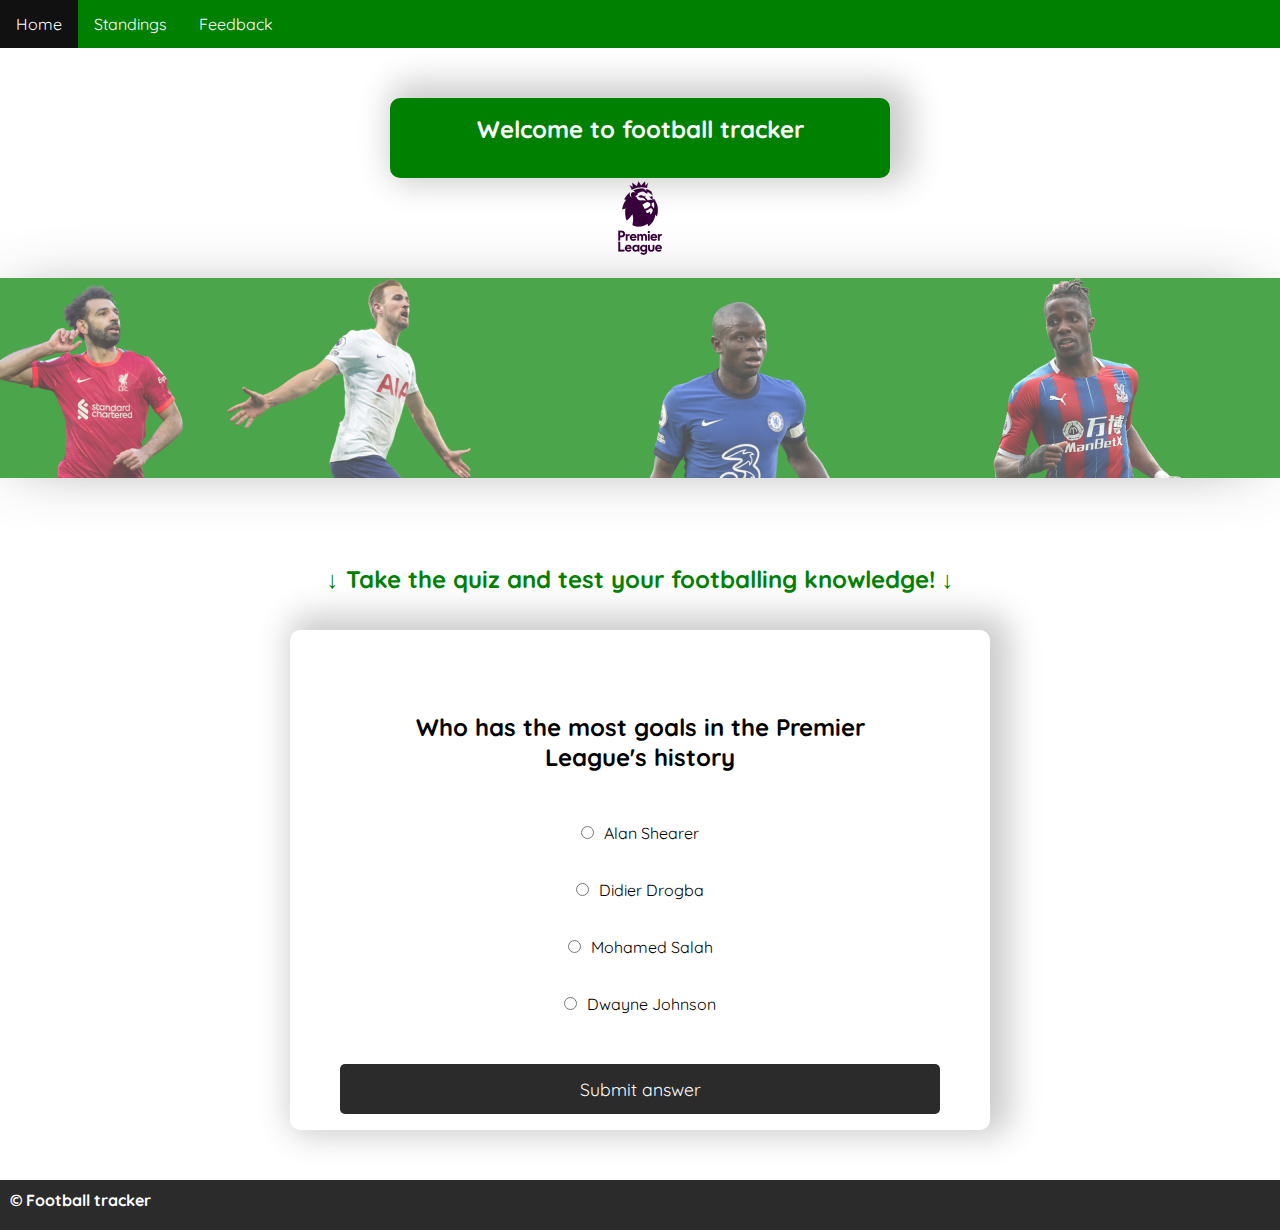
==== index.html @ a09b7b1c "Commiting all files" ====
<!DOCTYPE html>
<html lang="en">
<head>
    <meta charset="UTF-8">
    <meta http-equiv="X-UA-Compatible" content="IE=edge">
    <meta name="viewport" content="width=device-width, initial-scale=1.0">
    <title>Football | Quizzes and Standings</title>

    <link rel="stylesheet" href="./css/main.css">

    <!-- JQUERY-->
    <script src="https://code.jquery.com/jquery-3.6.0.min.js"
        integrity="sha256-/xUj+3OJU5yExlq6GSYGSHk7tPXikynS7ogEvDej/m4=" crossorigin="anonymous">
    </script> 
    
    <!-- FAVICON -->
    <link rel="icon" type="image/x-icon" href="./img/1546090478.png">

    <!-- Global site tag (gtag.js) - Google Analytics -->
    <script async src="https://www.googletagmanager.com/gtag/js?id=G-1D82TGYKCS"></script>
    <script>
    window.dataLayer = window.dataLayer || [];
    function gtag(){dataLayer.push(arguments);}
    gtag('js', new Date());

    gtag('config', 'G-1D82TGYKCS');
    </script>
    
</head>
<body>
    <ul>
        <li><a href="#">Home</a></li>
        <li><a href="./pages/scores.html">Standings</a></li>
        <li><a href="./pages/feedback.html">Feedback</a></li>
        
    </ul>

    
    <div class="intro-block">
        
        <div class="title" style="text-align: center; "> <h2 style="margin-top: 10px;">Welcome to football tracker</h2></div>
    </div>


    <div class="prem-photo" style="float: left; margin-left: 600px;"><img src="./img/i.png" alt="premier-league"></div>
        
    <div class="description-con" style="margin-bottom: 70px;">
        <img src="./img/salah-removebg-preview.png" alt="salah-removebg-preview">
        <img src="./img/harry_kane-removebg-preview.png" alt="harry_kane-removebg-preview">
        <img src="./img/kante-removebg-preview.png" alt="kante-removebg-preview">
        <img src="./img/wilfried-zaha-removebg-preview.png" alt="wilfried-zaha-removebg-preview">
    
    </div>
    

    <h2 style="text-align: center; margin-bottom: 20px; color: green;"> &#8595; Take the quiz and test your footballing knowledge! &#8595;</h2>

    <!-- QUIZ-->
    <div class="quiz-container" id="quiz">
        
        <div class="quiz-header">
            <h2 id="question">Quiz time!</h2>
            <ol>
                <ol>
                    <input type="radio" name="answer" id="a" class="answer">
                    <label for="a" id="a_text">answer</label>
                </ol>

                <ol>
                    <input type="radio" name="answer" id="b" class="answer">
                    <label for="b" id="b_text">answer</label>
                </ol>
                
                <ol>
                    <input type="radio" name="answer" id="c" class="answer">
                    <label for="c" id="c_text">answer</label>
                </ol>

                <ol>
                    <input type="radio" name="answer" id="d" class="answer">
                    <label for="d" id="d_text">answer</label>
                </ol>
            
            </ol>
        </div>

        <button id="submit">Submit answer</button>
    </div>


    <!-- FOOTER AND COPYRIGHT INFO -->
    <footer style="background-color: #2b2b2b; margin-top: 50px;"><h4> &copy;  Football tracker</h4></footer>


    <!-- JS LINK -->
    <script src="./js/home.js"></script>
</body>
</html>
---- css/main.css ----
@import url("https://fonts.googleapis.com/css2?family=Quicksand:wght@300;400;500;600;700&display=swap");

* {
  margin: 0;
  padding: 0;
  font-family: "Quicksand";
}
ul {
  list-style-type: none;
  margin: 0;
  padding: 0;
  overflow: hidden;
  background-color: green;
}
h1 h3 {
  margin-left: 2px;
}
li {
  float: left;
}

li a {
  display: block;
  color: white;
  text-align: center;
  padding: 14px 16px;
  text-decoration: none;
}

/* Change the link color to #111 (black) on hover */
li a:hover {
  background-color: #111;
}
.intro-block {
  height: 80px;
  width: 500px;
  margin: auto;
  color: white;
  margin-top: 50px;
  border-radius: 10px;
  background-color: green;
  box-shadow: 10px -5px 32px 11px rgba(0, 0, 0, 0.2);
  -webkit-box-shadow: 10px -5px 32px 11px rgba(0, 0, 0, 0.2);
  -moz-box-shadow: 10px -5px 32px 11px rgba(0, 0, 0, 0.2);
}
.description-con {
  box-shadow: -6px 1px 65px -25px rgba(0, 0, 0, 0.75);
  -webkit-box-shadow: -6px 1px 65px -25px rgba(0, 0, 0, 0.75);
  -moz-box-shadow: -6px 1px 65px -25px rgba(0, 0, 0, 0.75);
  height: 200px;
  width: 100%;
  margin-top: 100px;
  background-color: green;
  opacity: 0.7;
}
.prem-trophy {
  height: 200px;
  width: 35%;
  margin: auto;
}
.card {
  height: 400px;
  width: 250px;
  background-color: white;
  margin-left: 50px;
  border-radius: 5px;
  margin-top: 30px;
  box-shadow: 12px 10px 51px -13px rgba(0, 0, 0, 0.75);
  -webkit-box-shadow: 12px 10px 51px -13px rgba(0, 0, 0, 0.75);
  -moz-box-shadow: 12px 10px 51px -13px rgba(0, 0, 0, 0.75);
  justify-content: center;
}

h1 {
  text-align: center;
  margin-top: 20px;
  margin-bottom: 20px;
}
.img_con {
  width: 100%;
  height: 300px;
  overflow: hidden;
}
.row {
  float: left;
}
.card-img-top {
  padding: 35px;
  margin-left: 20px;
}
.col-3 {
  float: left;
  margin: auto;
}
.card-body {
  background-color: green;
  height: 100px;
  width: 100%;
  opacity: 0.6;
}
.open_stats {
  float: right;
  margin-top: 100px;
  margin-right: 10px;
}
.card-text {
  padding: 5px;
}
.quiz-container {
  margin-top: 50px;
  background-color: #fff;
  height: 400px;
  width: 600px;
  margin: auto;
  box-shadow: 10px -5px 32px 11px rgba(0, 0, 0, 0.2);
  -webkit-box-shadow: 10px -5px 32px 11px rgba(0, 0, 0, 0.2);
  -moz-box-shadow: 10px -5px 32px 11px rgba(0, 0, 0, 0.2);
  overflow: hidden;
  padding: 50px;
  border-radius: 10px;
}
ol {
  list-style-type: circle;
  padding: 1rem 0;
}
.quiz-header {
  padding: 1rem;
  text-align: center;
}
#submit {
  text-align: center;
}
h2 {
  padding: 1rem;
  text-align: center;
}
ol li {
  font-size: 1.2rem;
}
button {
  background-color: #2b2b2b;
  color: white;
  border-radius: 5px;
  height: 50px;
  border: none;
  font-size: 1.1rem;
  width: 100%;
  display: block;
}
button:focus {
  background-color: green;
}
footer {
  height: 50px;
  width: 100%;
  color: white;
}
h4 {
  padding: 10px;
}

/* feedback form styling */
.feedback {
  width: 50%;
  margin: auto;
  background-color: white;
  height: 550px;
  margin-top: 50px;
  box-shadow: 10px -5px 32px 11px rgba(0, 0, 0, 0.2);
  -webkit-box-shadow: 10px -5px 32px 11px rgba(0, 0, 0, 0.2);
  -moz-box-shadow: 10px -5px 32px 11px rgba(0, 0, 0, 0.2);
  border-radius: 10px;
}
form {
  width: 400px;
  background-color: #2b2b2b;
  text-align: center;
  padding: 20px;
  margin: auto;
  border-radius: 10px;
  color: white;
}

input,
textarea {
  padding: 12px;
  margin: 6px 6px 6px 0;
}
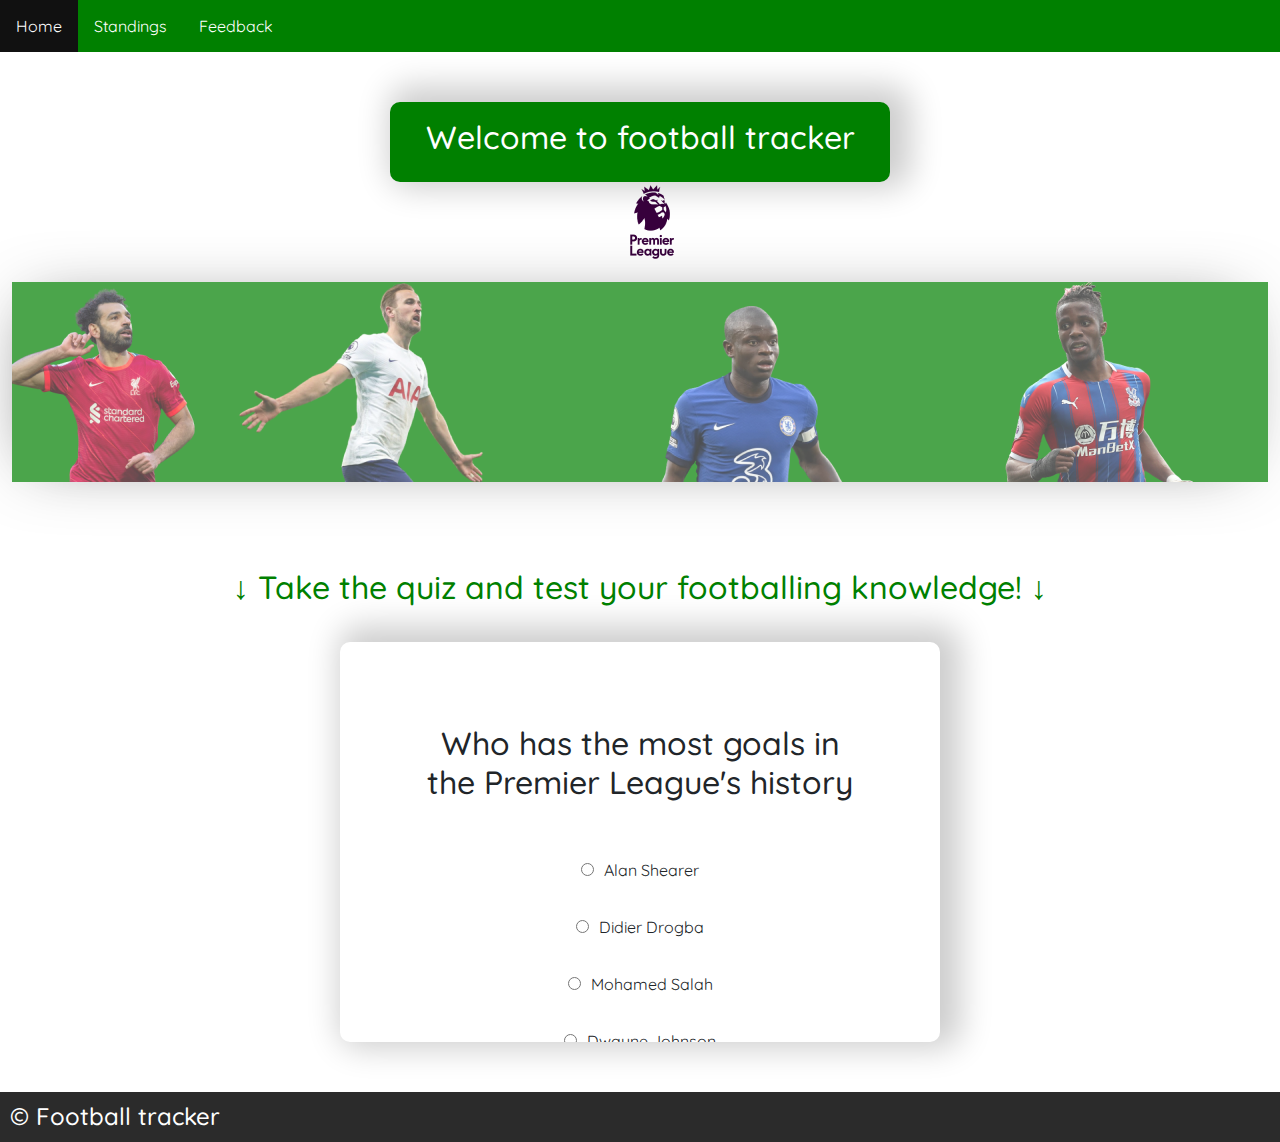
==== commit 851ce569: "PHP AND FEEDBACK SORTDED" ====
--- a/index.html
+++ b/index.html
@@ -5,6 +5,10 @@
     <meta http-equiv="X-UA-Compatible" content="IE=edge">
     <meta name="viewport" content="width=device-width, initial-scale=1.0">
     <title>Football | Quizzes and Standings</title>
+
+
+    <link href="https://cdn.jsdelivr.net/npm/bootstrap@5.1.3/dist/css/bootstrap.min.css" rel="stylesheet">
+    <script src="https://cdn.jsdelivr.net/npm/bootstrap@5.1.3/dist/js/bootstrap.bundle.min.js"></script>
 
     <link rel="stylesheet" href="./css/main.css">
 
@@ -36,55 +40,58 @@
     </ul>
 
     
-    <div class="intro-block">
+    <div class="container-fluid">
+        <div class="intro-block">
         
-        <div class="title" style="text-align: center; "> <h2 style="margin-top: 10px;">Welcome to football tracker</h2></div>
-    </div>
+            <div class="title" style="text-align: center; "> <h2 style="margin-top: 10px;">Welcome to football tracker</h2></div>
+        </div>
+    
+    
+        <div class="prem-photo" style="float: left; margin-left: 600px;"><img src="./img/i.png" alt="premier-league"></div>
+            
+        <div class="description-con " style="margin-bottom: 70px;">
 
-
-    <div class="prem-photo" style="float: left; margin-left: 600px;"><img src="./img/i.png" alt="premier-league"></div>
+            <img src="./img/salah-removebg-preview.png" alt="salah-removebg-preview">
+            <img src="./img/harry_kane-removebg-preview.png" alt="harry_kane-removebg-preview">
+            <img src="./img/kante-removebg-preview.png" alt="kante-removebg-preview">
+            <img src="./img/wilfried-zaha-removebg-preview.png" alt="wilfried-zaha-removebg-preview">
         
-    <div class="description-con" style="margin-bottom: 70px;">
-        <img src="./img/salah-removebg-preview.png" alt="salah-removebg-preview">
-        <img src="./img/harry_kane-removebg-preview.png" alt="harry_kane-removebg-preview">
-        <img src="./img/kante-removebg-preview.png" alt="kante-removebg-preview">
-        <img src="./img/wilfried-zaha-removebg-preview.png" alt="wilfried-zaha-removebg-preview">
+        </div>
+        
     
-    </div>
+        <h2 style="text-align: center; margin-bottom: 20px; color: green;"> &#8595; Take the quiz and test your footballing knowledge! &#8595;</h2>
     
-
-    <h2 style="text-align: center; margin-bottom: 20px; color: green;"> &#8595; Take the quiz and test your footballing knowledge! &#8595;</h2>
-
-    <!-- QUIZ-->
-    <div class="quiz-container" id="quiz">
-        
-        <div class="quiz-header">
-            <h2 id="question">Quiz time!</h2>
-            <ol>
+        <!-- QUIZ-->
+        <div class="quiz-container col-md-12 col-sm-4" id="quiz">
+            
+            <div class="quiz-header col">
+                <h2 id="question">Quiz time!</h2>
                 <ol>
-                    <input type="radio" name="answer" id="a" class="answer">
-                    <label for="a" id="a_text">answer</label>
+                    <ol>
+                        <input type="radio" name="answer" id="a" class="answer">
+                        <label for="a" id="a_text">answer</label>
+                    </ol>
+    
+                    <ol>
+                        <input type="radio" name="answer" id="b" class="answer">
+                        <label for="b" id="b_text">answer</label>
+                    </ol>
+                    
+                    <ol>
+                        <input type="radio" name="answer" id="c" class="answer">
+                        <label for="c" id="c_text">answer</label>
+                    </ol>
+    
+                    <ol>
+                        <input type="radio" name="answer" id="d" class="answer">
+                        <label for="d" id="d_text">answer</label>
+                    </ol>
+                
                 </ol>
-
-                <ol>
-                    <input type="radio" name="answer" id="b" class="answer">
-                    <label for="b" id="b_text">answer</label>
-                </ol>
-                
-                <ol>
-                    <input type="radio" name="answer" id="c" class="answer">
-                    <label for="c" id="c_text">answer</label>
-                </ol>
-
-                <ol>
-                    <input type="radio" name="answer" id="d" class="answer">
-                    <label for="d" id="d_text">answer</label>
-                </ol>
-            
-            </ol>
+            </div>
+    
+            <button id="submit">Submit answer</button>
         </div>
-
-        <button id="submit">Submit answer</button>
     </div>
 
 
@@ -94,5 +101,8 @@
 
     <!-- JS LINK -->
     <script src="./js/home.js"></script>
+
+    
+
 </body>
 </html>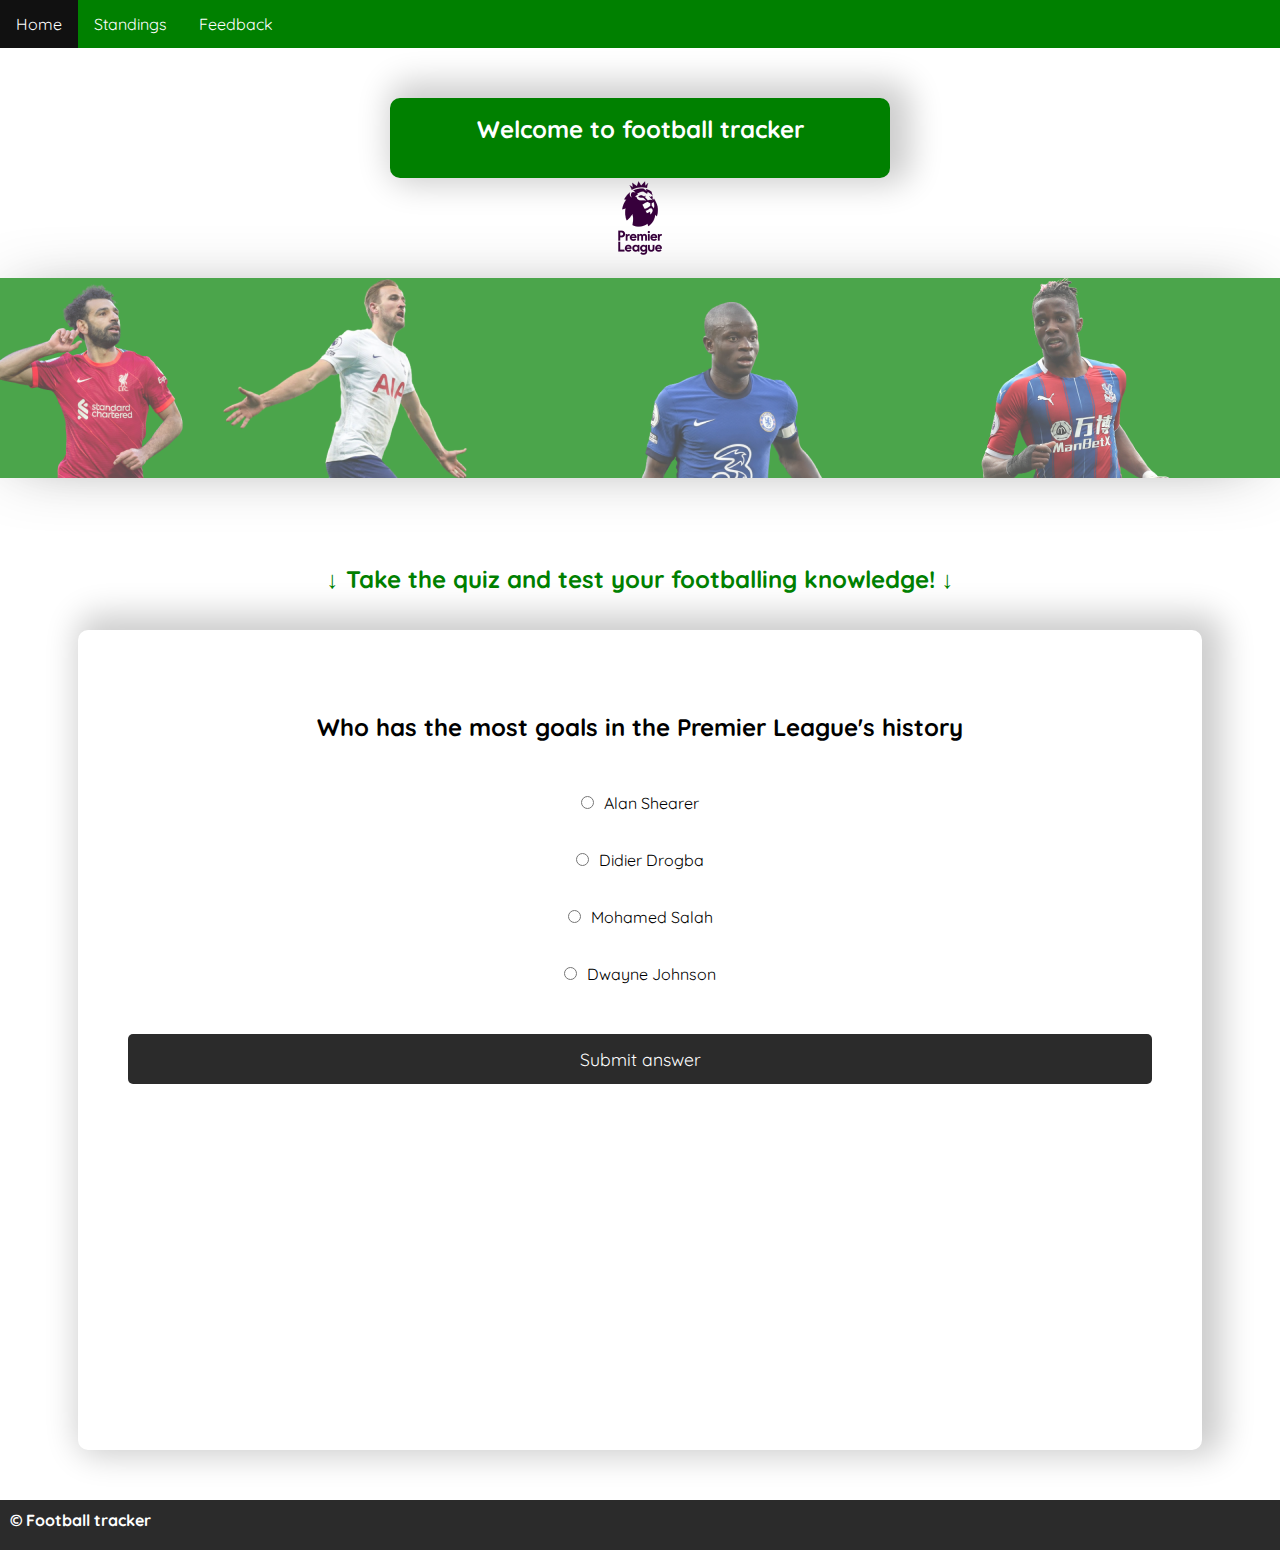
==== commit c56dbcf2: "php and api update" ====
--- a/index.html
+++ b/index.html
@@ -6,9 +6,7 @@
     <meta name="viewport" content="width=device-width, initial-scale=1.0">
     <title>Football | Quizzes and Standings</title>
 
-
-    <link href="https://cdn.jsdelivr.net/npm/bootstrap@5.1.3/dist/css/bootstrap.min.css" rel="stylesheet">
-    <script src="https://cdn.jsdelivr.net/npm/bootstrap@5.1.3/dist/js/bootstrap.bundle.min.js"></script>
+    
 
     <link rel="stylesheet" href="./css/main.css">
 
@@ -41,7 +39,7 @@
 
     
     <div class="container-fluid">
-        <div class="intro-block">
+        <div class="intro-block ">
         
             <div class="title" style="text-align: center; "> <h2 style="margin-top: 10px;">Welcome to football tracker</h2></div>
         </div>
@@ -49,12 +47,12 @@
     
         <div class="prem-photo" style="float: left; margin-left: 600px;"><img src="./img/i.png" alt="premier-league"></div>
             
-        <div class="description-con " style="margin-bottom: 70px;">
+        <div class="description-con col-sm-none mx-auto d-none d-md-block" style="margin-bottom: 70px;">
 
-            <img src="./img/salah-removebg-preview.png" alt="salah-removebg-preview">
-            <img src="./img/harry_kane-removebg-preview.png" alt="harry_kane-removebg-preview">
-            <img src="./img/kante-removebg-preview.png" alt="kante-removebg-preview">
-            <img src="./img/wilfried-zaha-removebg-preview.png" alt="wilfried-zaha-removebg-preview">
+            <div class="col img-fluid" style="float: left;"><img src="./img/salah-removebg-preview.png" alt="salah-removebg-preview"></div>
+            <div class="col img-fluid" style="float: left;"><img src="./img/harry_kane-removebg-preview.png" alt="harry_kane-removebg-preview"></div>
+            <div class="col" style="float: left;"><img src="./img/kante-removebg-preview.png" alt="kante-removebg-preview"></div>
+            <div class="col" style="float: left;"><img src="./img/wilfried-zaha-removebg-preview.png" alt="wilfried-zaha-removebg-preview"></div>
         
         </div>
         
@@ -62,7 +60,7 @@
         <h2 style="text-align: center; margin-bottom: 20px; color: green;"> &#8595; Take the quiz and test your footballing knowledge! &#8595;</h2>
     
         <!-- QUIZ-->
-        <div class="quiz-container col-md-12 col-sm-4" id="quiz">
+        <div class="quiz-container" id="quiz">
             
             <div class="quiz-header col">
                 <h2 id="question">Quiz time!</h2>
@@ -102,7 +100,9 @@
     <!-- JS LINK -->
     <script src="./js/home.js"></script>
 
-    
+    <!-- bootstrap -->
+    <script src="https://ajax.googleapis.com/ajax/libs/jquery/3.6.0/jquery.min.js"></script>
+  <script src="https://maxcdn.bootstrapcdn.com/bootstrap/3.4.1/js/bootstrap.min.js"></script>
 
 </body>
 </html>--- a/css/main.css
+++ b/css/main.css
@@ -109,8 +109,8 @@
 .quiz-container {
   margin-top: 50px;
   background-color: #fff;
-  height: 400px;
-  width: 600px;
+  height: 80vh;
+  width: 80%;
   margin: auto;
   box-shadow: 10px -5px 32px 11px rgba(0, 0, 0, 0.2);
   -webkit-box-shadow: 10px -5px 32px 11px rgba(0, 0, 0, 0.2);
@@ -173,7 +173,7 @@
 }
 form {
   width: 400px;
-  background-color: #2b2b2b;
+  background-color: green;
   text-align: center;
   padding: 20px;
   margin: auto;
@@ -186,3 +186,8 @@
   padding: 12px;
   margin: 6px 6px 6px 0;
 }
+@media only screen and (max-width: 600px) {
+  .description-con {
+    display: none;
+  }
+}
